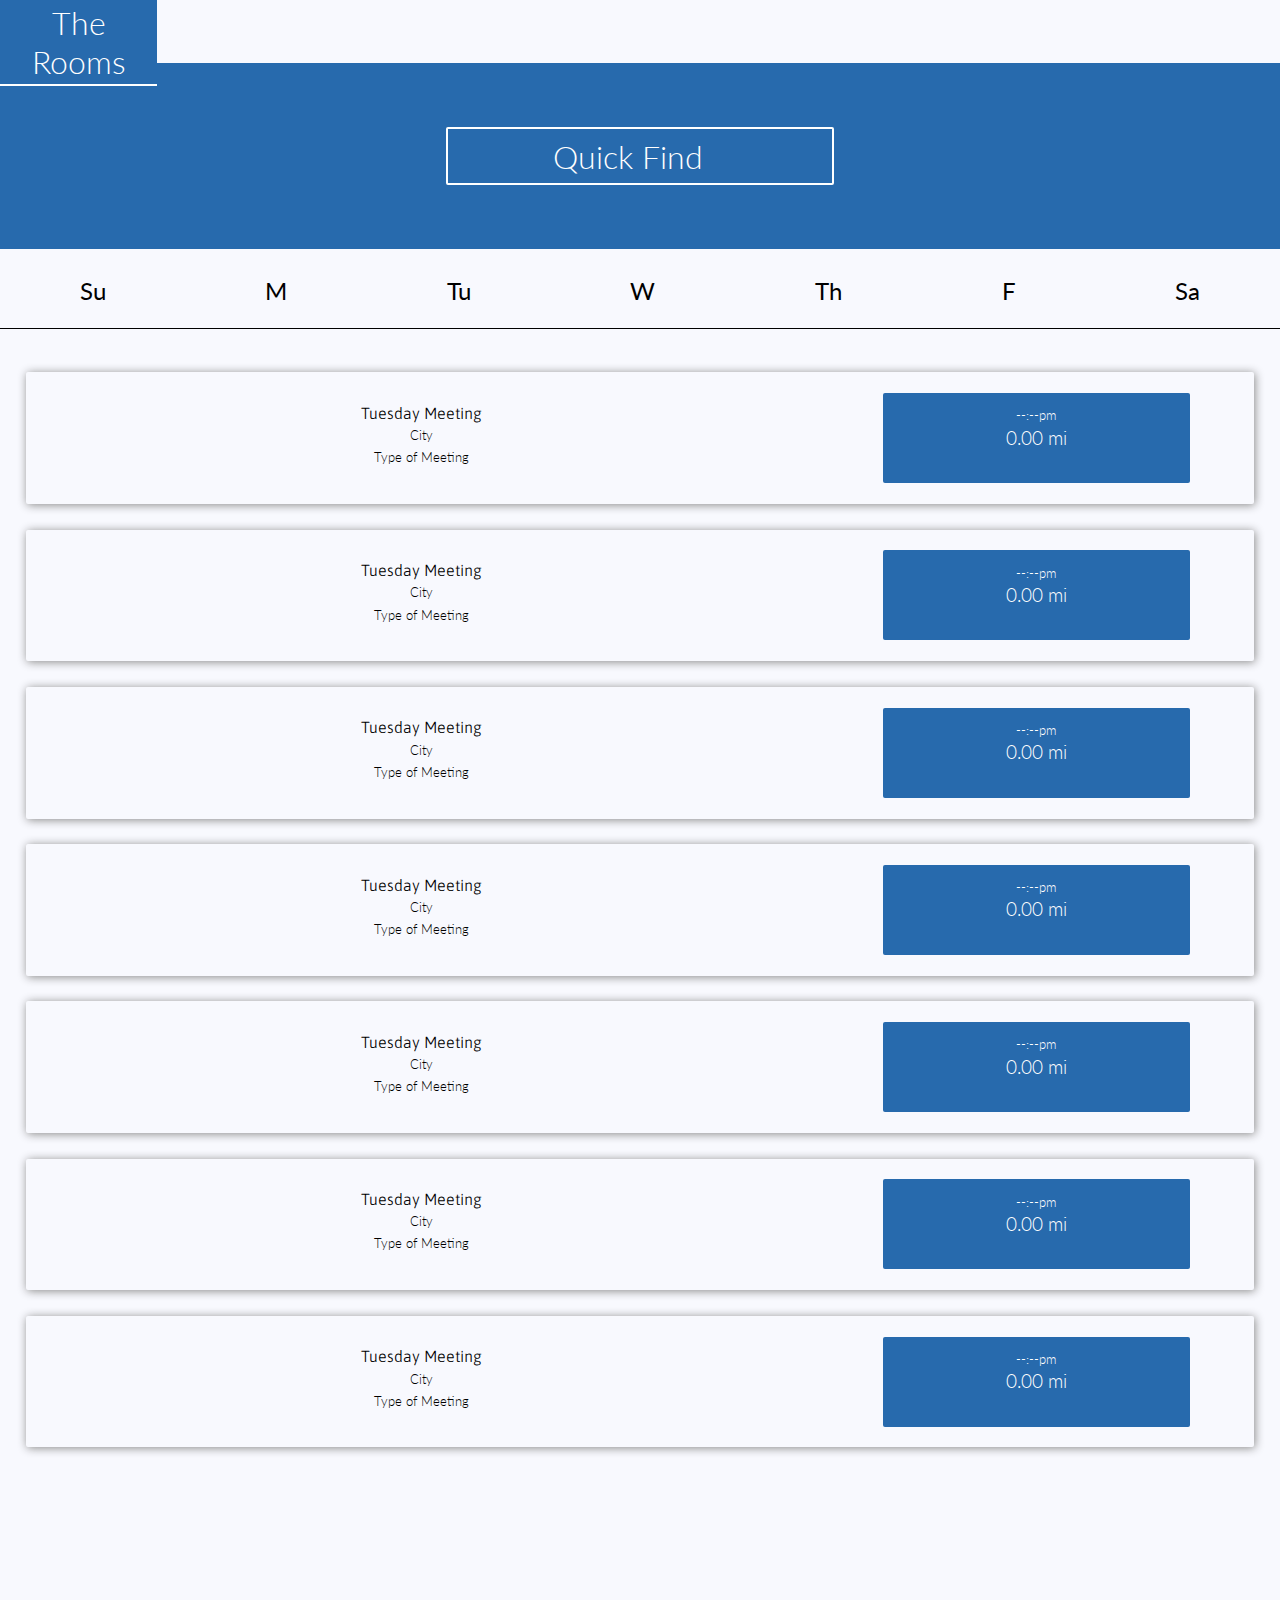
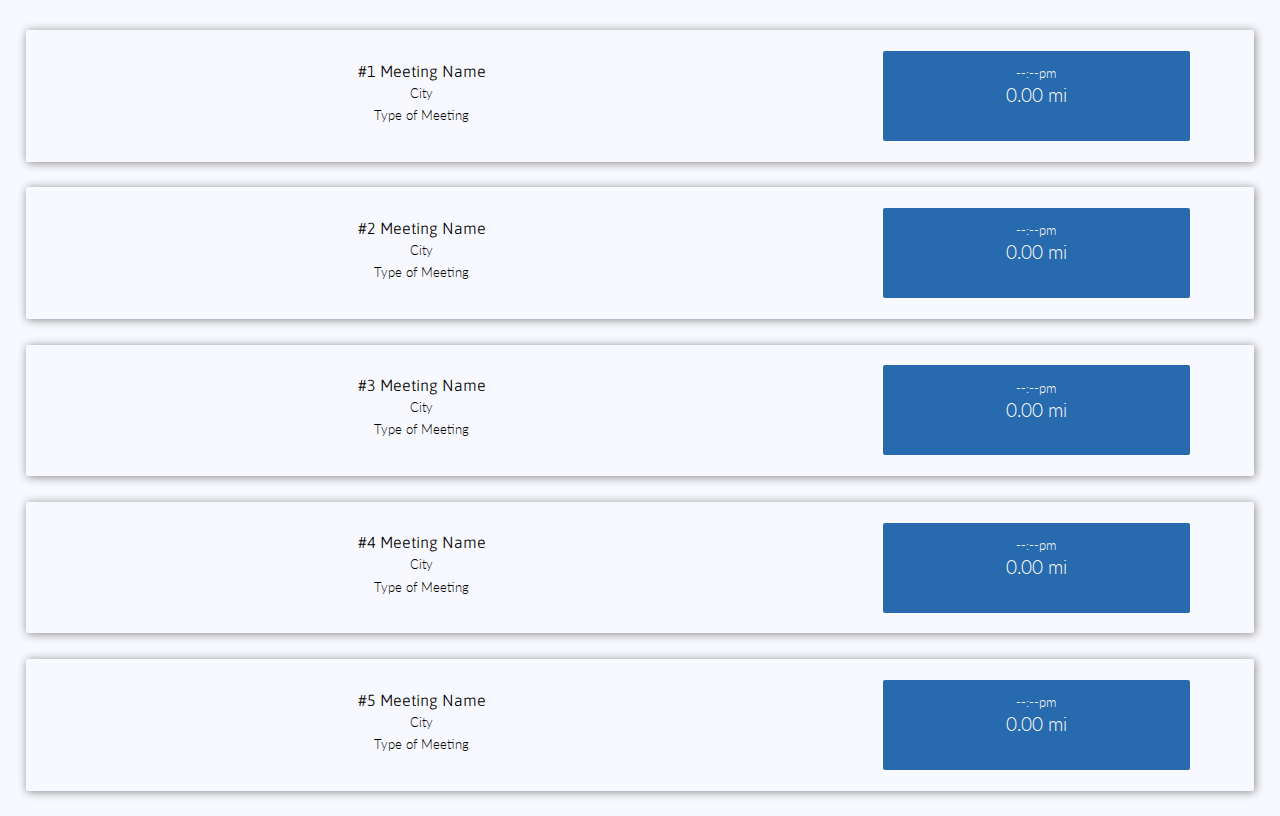
==== src/main/resources/templates/index.html @ 32ba2bc8 "added google maps functionality" ====
<!DOCTYPE html>
<html lang="en" xmlns:th="http://www.thymeleaf.org">
<head>
  <meta charset="utf-8"/>
  <meta name="viewport" content="width=device-width, initial-scale=1.0"/>
  <title>The Rooms</title>
  <link href="https://fonts.googleapis.com/css?family=Lato:100,100i,300,300i,400,400i,700,700i,900,900i" rel="stylesheet"/>
  <link href="https://fonts.googleapis.com/css?family=Asap:400,400i,500,500i,700,700i" rel="stylesheet"/>
  <link href="../static/css/normalize.css" rel="stylesheet" th:href="@{css/normalize.css}"/>
  <link href="../static/css/style.css" rel="stylesheet" th:href="@{css/style.css}" />
</head>
<body>
<section class="stick">
  <section class="header">
    <nav>

      <img class="back" id="back" src="../static/images/back-arrow.png" alt=""  th:src="@{images/back-arrow.png}" />
      <h1>The Rooms</h1>
      <img class="hamburger" src="../static/images/hamburger.png" alt="" th:src="@{images/hamburger.png}"/>
    </nav>
    <div class="quick-btn" id="quick-btn">
      <h1>Quick Find</h1>
      <img src="../static/images/right-arrow.png" alt=""/>
    </div>


  </section>


  <section class="selector" id="selector">
    <div class="day" id="su">
      <h2>Su</h2>
    </div>
    <div class="day" id="m">
      <h2>M</h2>
    </div>
    <div class="day" id="tu">
      <h2>Tu</h2>
    </div>
    <div class="day" id="w">
      <h2>W</h2>
    </div>
    <div class="day" id="th">
      <h2>Th</h2>
    </div>
    <div class="day" id="f">
      <h2>F</h2>
    </div>
    <div class="day" id="sa">
      <h2>Sa</h2>
    </div>
  </section>
</section>

<br/>


<section class="sunday" id="sunday">
  <section th:each="group: ${groupsSunday}" class="meeting">
    <div class="info">
      <a href="meeting.html" th:href="@{'/meeting?id=' + ${group.id}}">
        <p th:text="${group.name}">Tuesday Meeting</p>
        <h5 th:text="${group.city}">City</h5>
        <h5 th:remove="all">Type of Meeting</h5>
        <p th:text="'Type: '+${group.type}"></p></a>
    </div>
    <div class="time-distance">
      <h5 th:text="${group.time}">--:--pm</h5>
      <h3 th:text="${group.miles}+ ' mi'">0.00 mi</h3>
    </div>
  </section>
</section>

<section class="monday" id="monday">
  <section th:each="group: ${groupsMonday}" class="meeting">
    <div class="info">
      <a href="meeting.html" th:href="@{'/meeting?id=' + ${group.id}}">
        <p th:text="${group.name}">Tuesday Meeting</p>
        <h5 th:text="${group.city}">City</h5>
        <h5 th:remove="all">Type of Meeting</h5>
        <p th:text="'Type: '+${group.type}"></p></a>
    </div>
    <div class="time-distance">
      <h5 th:text="${group.time}">--:--pm</h5>
      <h3 th:text="${group.miles}+ ' mi'">0.00 mi</h3>
    </div>
  </section>
</section>

<section class="tuesday" id="tuesday">
  <section th:each="group: ${groupsTuesday}" class="meeting">
    <div class="info">
      <a href="meeting.html" th:href="@{'/meeting?id=' + ${group.id}}">
        <p th:text="${group.name}">Tuesday Meeting</p>
        <h5 th:text="${group.city}">City</h5>
        <h5 th:remove="all">Type of Meeting</h5>
        <p th:text="'Type: '+${group.type}"></p></a>
    </div>
    <div class="time-distance">
      <h5 th:text="${group.time}">--:--pm</h5>
      <h3 th:text="${group.miles}+ ' mi'">0.00 mi</h3>
    </div>
  </section>
</section>

<section class="wednesday" id="wednesday">
    <section th:each="group: ${groupsWednesday}" class="meeting">
      <div class="info">
        <a href="meeting.html" th:href="@{'/meeting?id=' + ${group.id}}">
          <p th:text="${group.name}">Tuesday Meeting</p>
          <h5 th:text="${group.city}">City</h5>
          <h5 th:remove="all">Type of Meeting</h5>
          <p th:text="'Type: '+${group.type}"></p></a>
      </div>
      <div class="time-distance">
        <h5 th:text="${group.time}">--:--pm</h5>
        <h3 th:text="${group.miles}+ ' mi'">0.00 mi</h3>
      </div>
    </section>
  </section>

<section class="thursday" id="thursday">
    <section th:each="group: ${groupsThursday}" class="meeting">
      <div class="info">
        <a href="meeting.html" th:href="@{'/meeting?id=' + ${group.id}}">
          <p th:text="${group.name}">Tuesday Meeting</p>
          <h5 th:text="${group.city}">City</h5>
          <h5 th:remove="all">Type of Meeting</h5>
          <p th:text="'Type: '+${group.type}"></p></a>
      </div>
      <div class="time-distance">
        <h5 th:text="${group.time}">--:--pm</h5>
        <h3 th:text="${group.miles}+ ' mi'">0.00 mi</h3>
      </div>
    </section>
  </section>

<section class="friday" id="friday">
    <section th:each="group: ${groupsFriday}" class="meeting">
      <div class="info">
        <a href="meeting.html" th:href="@{'/meeting?id=' + ${group.id}}">
          <p th:text="${group.name}">Tuesday Meeting</p>
          <h5 th:text="${group.city}">City</h5>
          <h5 th:remove="all">Type of Meeting</h5>
          <p th:text="'Type: '+${group.type}"></p></a>
      </div>
      <div class="time-distance">
        <h5 th:text="${group.time}">--:--pm</h5>
        <h3 th:text="${group.miles}+ ' mi'">0.00 mi</h3>
      </div>
    </section>
  </section>

<section class="saturday" id="saturday">
    <section th:each="group: ${groupsSaturday}" class="meeting">
      <div class="info">
        <a href="meeting.html" th:href="@{'/meeting?id=' + ${group.id}}">
          <p th:text="${group.name}">Tuesday Meeting</p>
          <h5 th:text="${group.city}">City</h5>
          <h5 th:remove="all">Type of Meeting</h5>
          <p th:text="'Type: '+${group.type}"></p></a>
      </div>
      <div class="time-distance">
        <h5 th:text="${group.time}">--:--pm</h5>
        <h3 th:text="${group.miles}+ ' mi'">0.00 mi</h3>
      </div>
    </section>
  </section>

<section class="top-five" id="top-five">
  <div class="quick-info" id="quick-info">
    <h2>'Next five meetings > 10 miles'</h2>
  </div>
  <a href="meeting.html"><section th:remove="all" class="meeting">
    <div class="info">
      <p>#1 Meeting Name</p>
      <h5>City</h5>
      <h5>Type of Meeting</h5>
    </div>
    <div class="time-distance">
      <h5>--:--pm</h5>
      <h3>0.00 mi</h3>
    </div>
  </section></a>
  <a href="meeting.html"><section th:remove="all" class="meeting">
    <div class="info">
      <p>#2 Meeting Name</p>
      <h5>City</h5>
      <h5>Type of Meeting</h5>
    </div>
    <div class="time-distance">
      <h5>--:--pm</h5>
      <h3>0.00 mi</h3>
    </div>
  </section></a>
  <a href="meeting.html"><section th:remove="all" class="meeting">
    <div class="info">
      <p>#3 Meeting Name</p>
      <h5>City</h5>
      <h5>Type of Meeting</h5>
    </div>
    <div class="time-distance">
      <h5>--:--pm</h5>
      <h3>0.00 mi</h3>
    </div>
  </section></a>
  <a href="meeting.html"><section th:remove="all" class="meeting">
    <div class="info">
      <p>#4 Meeting Name</p>
      <h5>City</h5>
      <h5>Type of Meeting</h5>
    </div>
    <div class="time-distance">
      <h5>--:--pm</h5>
      <h3>0.00 mi</h3>
    </div>
  </section></a>
  <a href="meeting.html"><section th:remove="all" class="meeting">
    <div class="info">
      <p>#5 Meeting Name</p>
      <h5>City</h5>
      <h5>Type of Meeting</h5>
    </div>
    <div class="time-distance">
      <h5>--:--pm</h5>
      <h3>0.00 mi</h3>
    </div>
  </section></a>
</section>

<script src="https://ajax.googleapis.com/ajax/libs/jquery/3.1.1/jquery.min.js"></script>
<script src="../static/js/script.js" th:src="@{js/script.js}"></script>
</body>
</html>
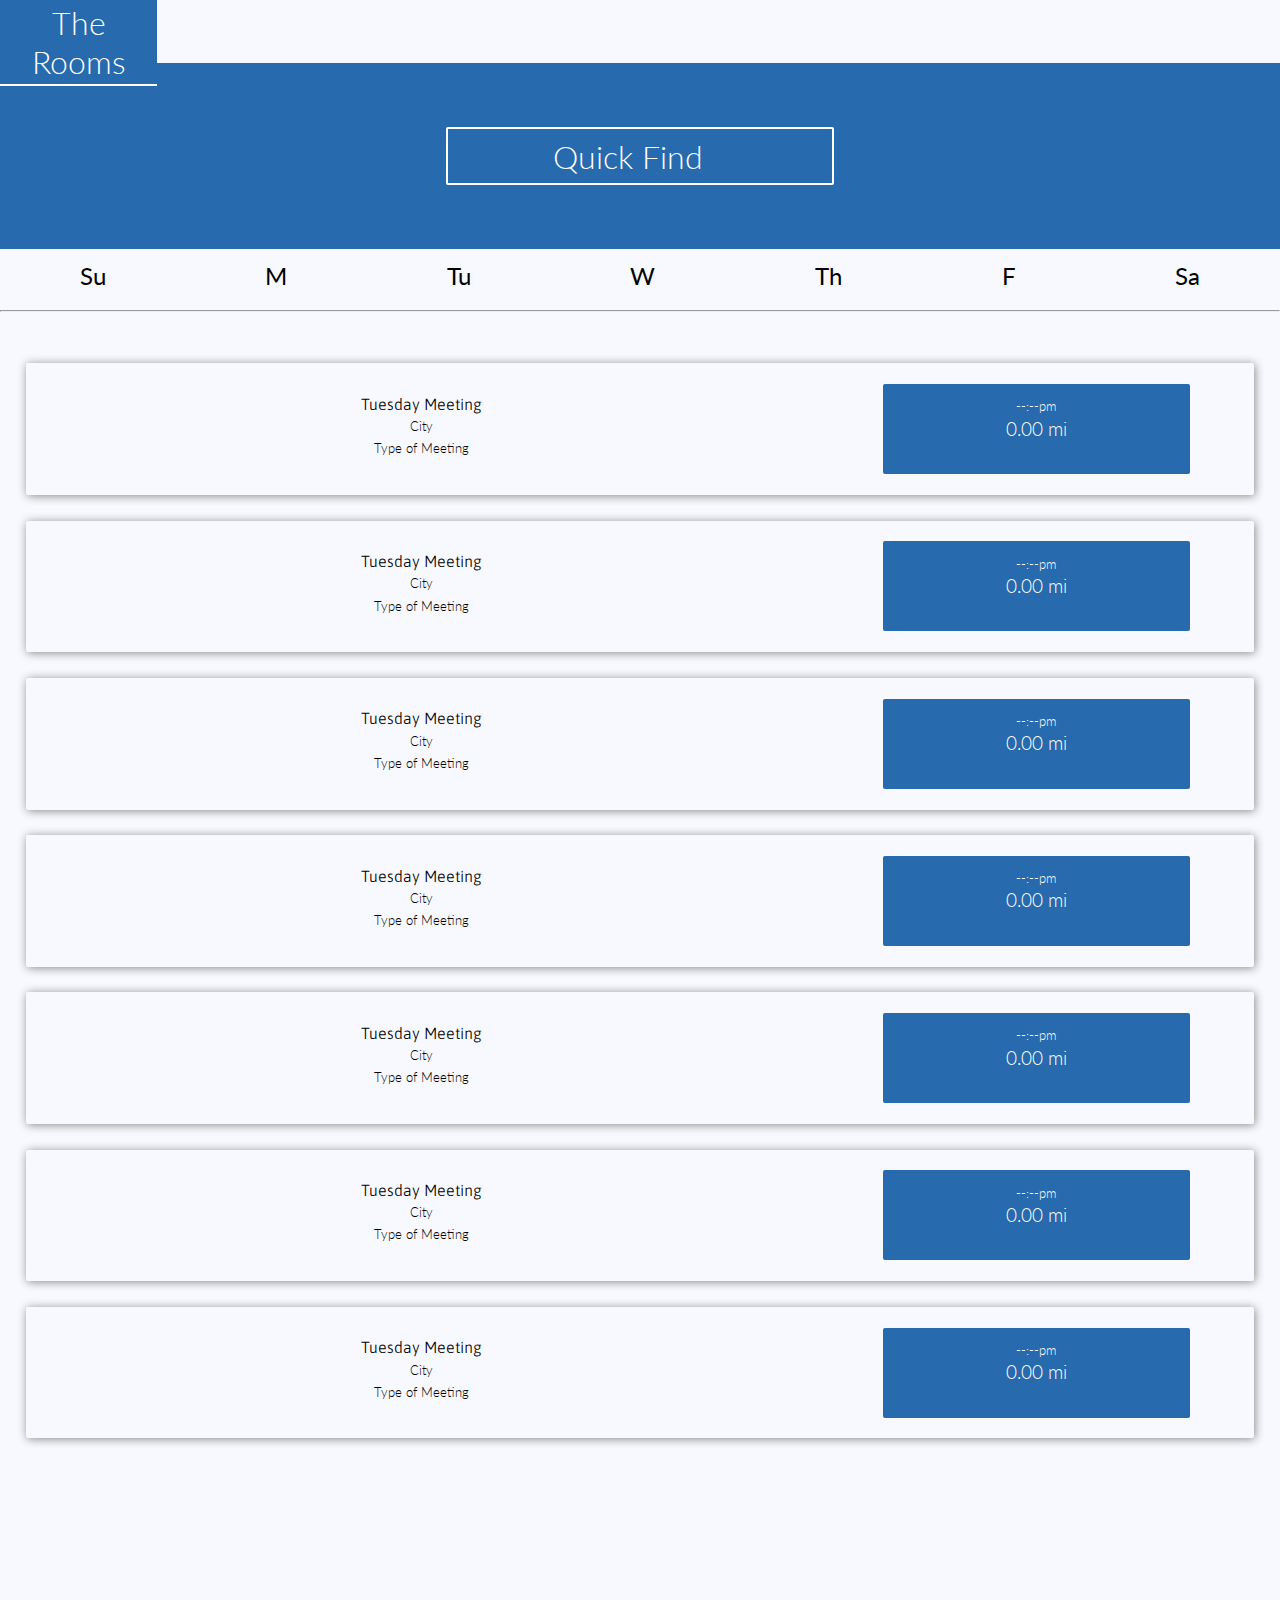
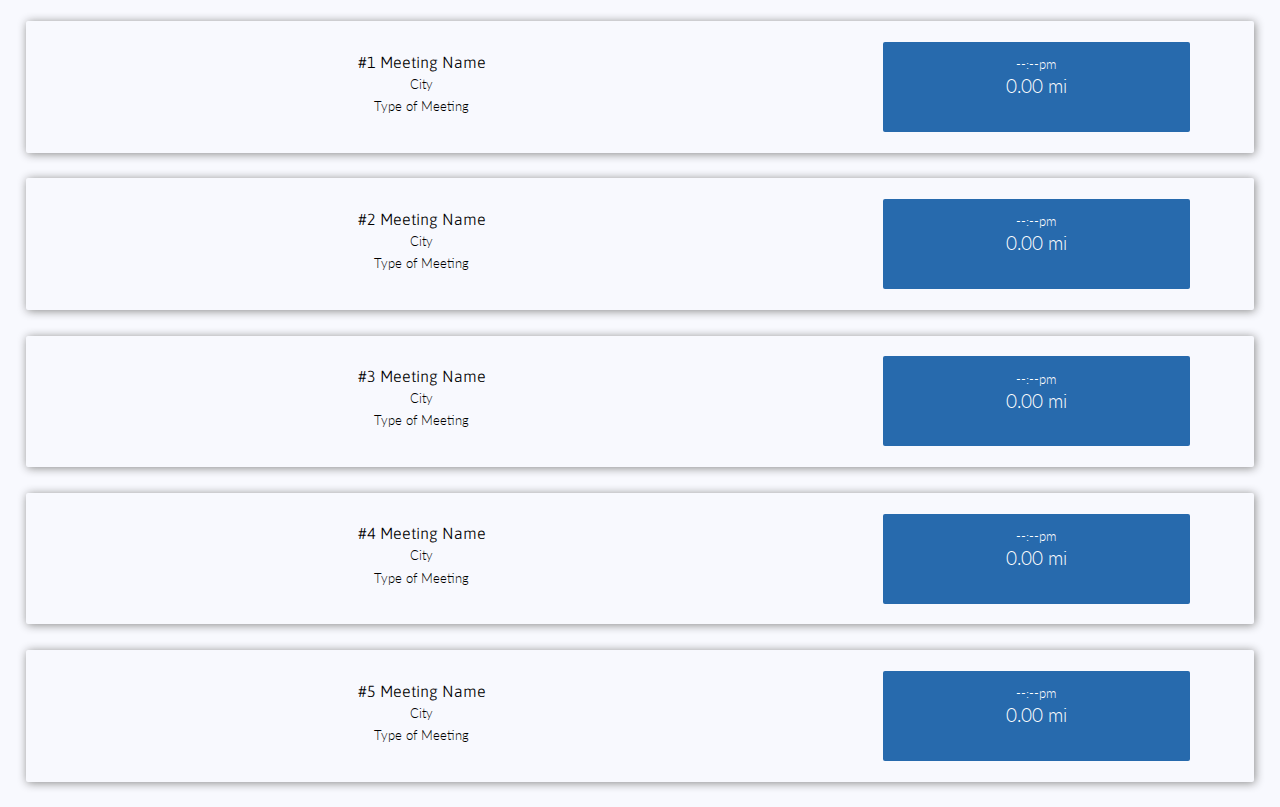
==== commit 81e4ccd2: "added changes" ====
--- a/src/main/resources/templates/index.html
+++ b/src/main/resources/templates/index.html
@@ -50,6 +50,7 @@
       <h2>Sa</h2>
     </div>
   </section>
+  <hr>
 </section>
 
 <br/>
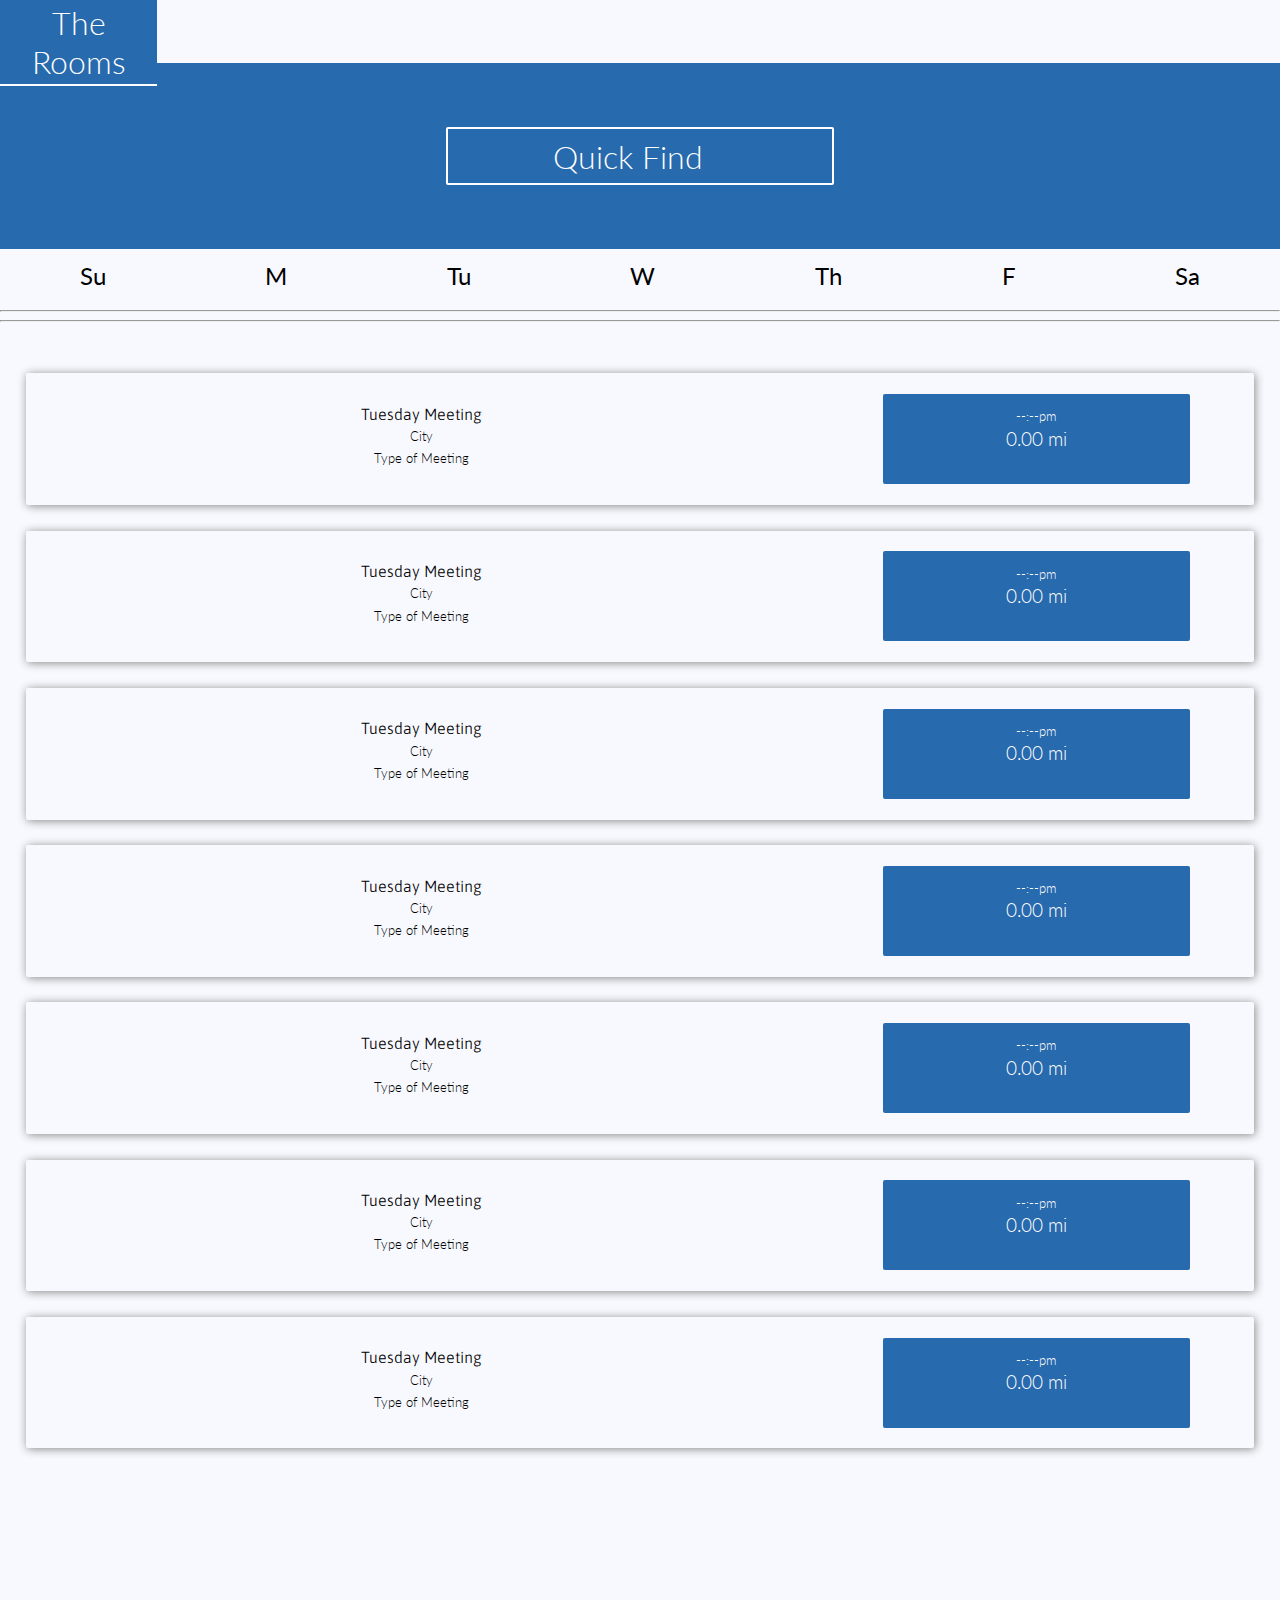
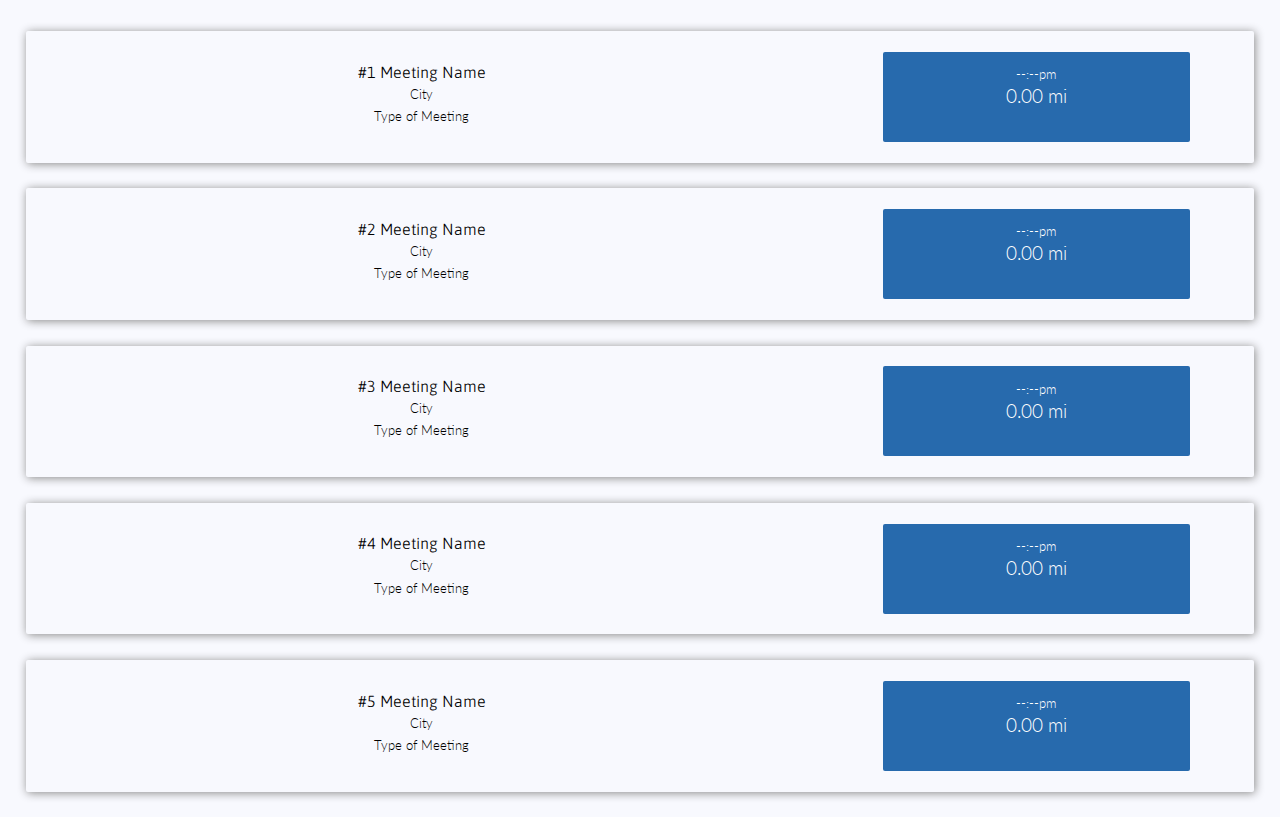
==== commit cf55da52: "added quick find functionality" ====
--- a/src/main/resources/templates/index.html
+++ b/src/main/resources/templates/index.html
@@ -20,7 +20,7 @@
     </nav>
     <div class="quick-btn" id="quick-btn">
       <h1>Quick Find</h1>
-      <img src="../static/images/right-arrow.png" alt=""/>
+      <img src="../static/images/right-arrow.png" th:src="@{images/right-arrow.png}" alt=""/>
     </div>
 
 
@@ -50,9 +50,9 @@
       <h2>Sa</h2>
     </div>
   </section>
-  <hr>
-</section>
-
+  <hr/>
+</section>
+<hr/>
 <br/>
 
 
@@ -170,19 +170,19 @@
 
 <section class="top-five" id="top-five">
   <div class="quick-info" id="quick-info">
-    <h2>'Next five meetings > 10 miles'</h2>
+    <h2>Next five meetings < 10 miles</h2>
   </div>
-  <a href="meeting.html"><section th:remove="all" class="meeting">
-    <div class="info">
-      <p>#1 Meeting Name</p>
-      <h5>City</h5>
-      <h5>Type of Meeting</h5>
-    </div>
-    <div class="time-distance">
-      <h5>--:--pm</h5>
-      <h3>0.00 mi</h3>
-    </div>
-  </section></a>
+  <section th:each="group:${groups}" class="meeting">
+    <div class="info">
+      <a th:href="@{'/meeting?id=' + ${group.id}}"><p th:text="${group.name}">#1 Meeting Name</p>
+      <h5 th:text="${group.city}">City</h5>
+      <h5 th:text="${group.type}">Type of Meeting</h5></a>
+    </div>
+    <div class="time-distance">
+      <h5 th:text="${group.time}">--:--pm</h5>
+      <h3 th:text="${group.miles}">0.00 mi</h3>
+    </div>
+  </section>
   <a href="meeting.html"><section th:remove="all" class="meeting">
     <div class="info">
       <p>#2 Meeting Name</p>
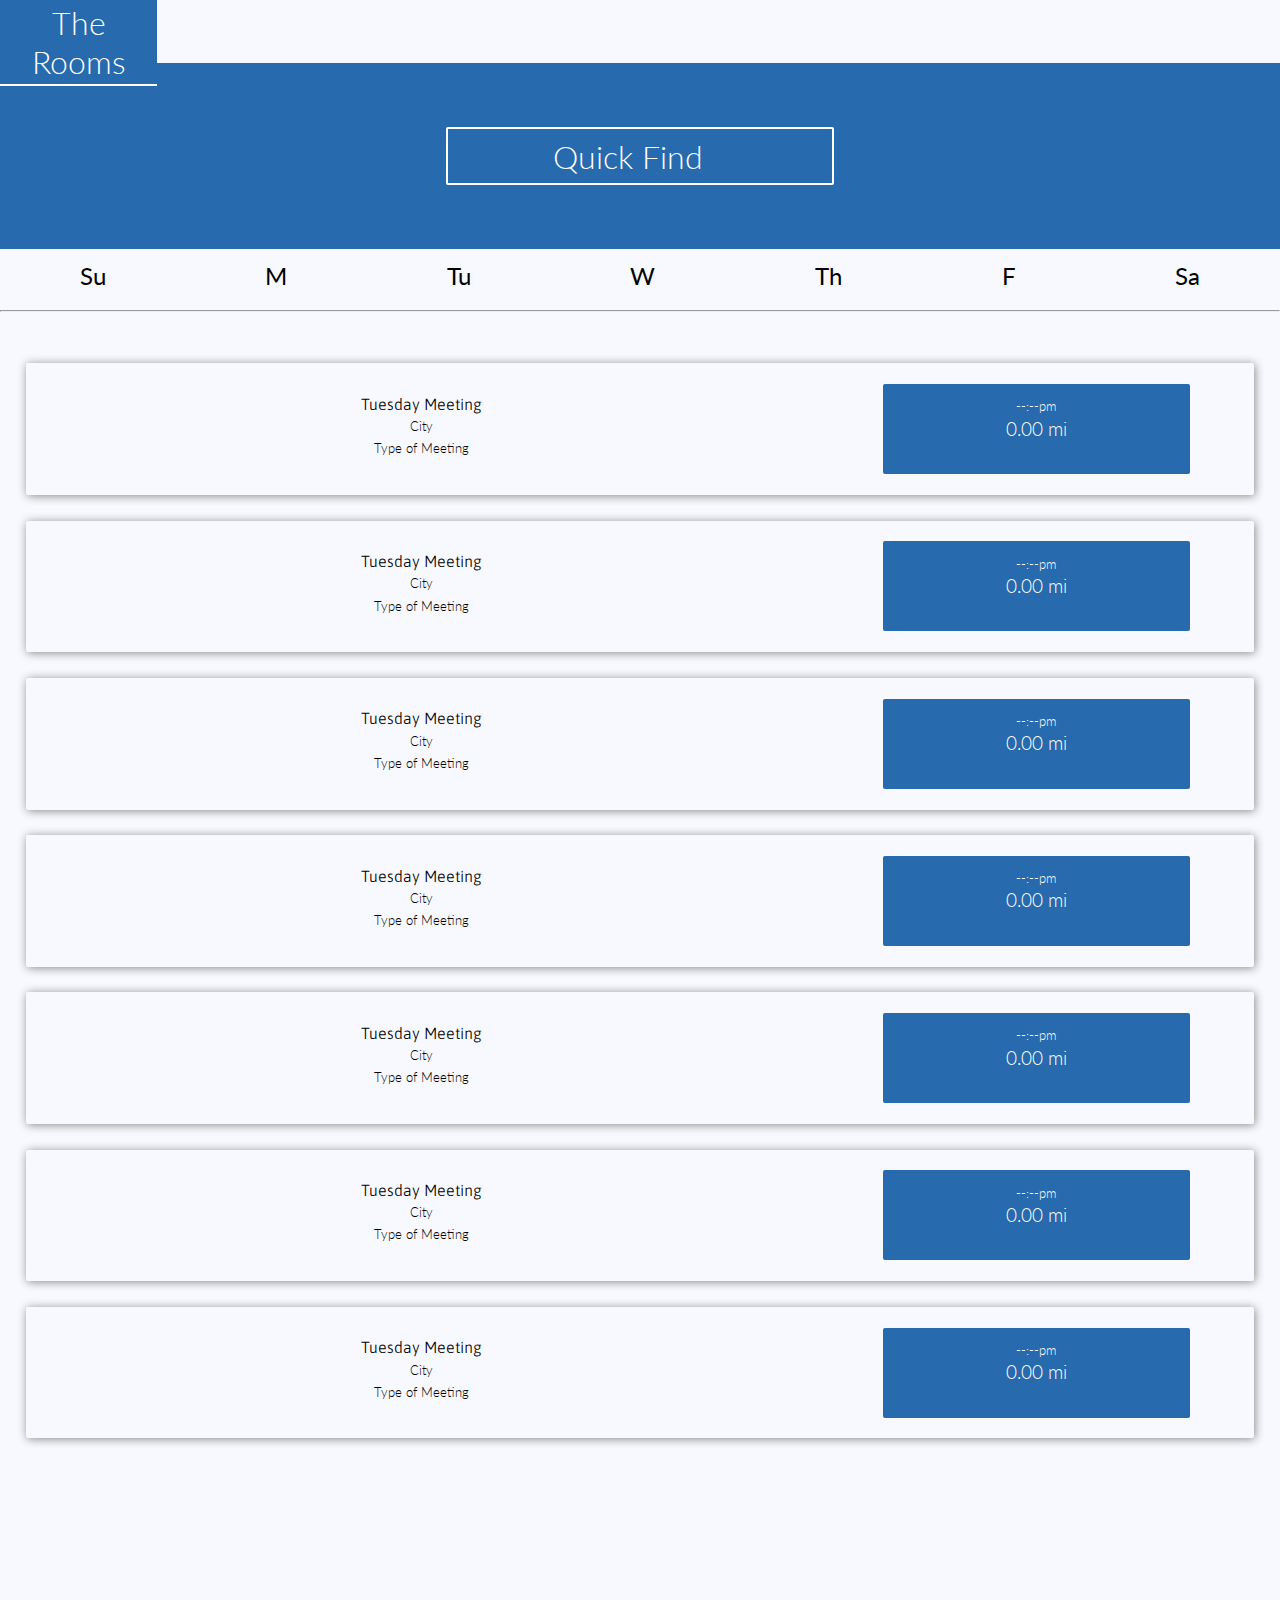
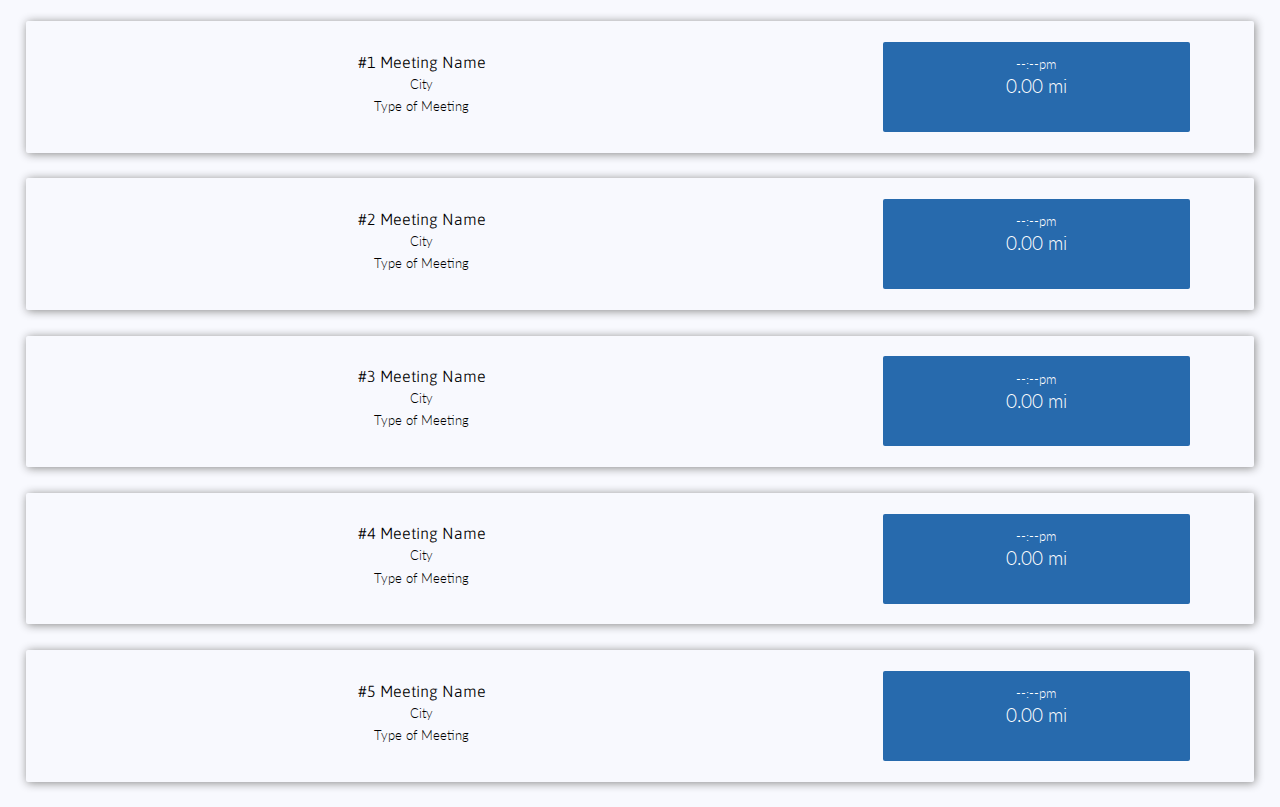
==== commit b8460a18: "fixed quick find button current day" ====
--- a/src/main/resources/templates/index.html
+++ b/src/main/resources/templates/index.html
@@ -52,7 +52,6 @@
   </section>
   <hr/>
 </section>
-<hr/>
 <br/>
 
 
@@ -170,8 +169,9 @@
 
 <section class="top-five" id="top-five">
   <div class="quick-info" id="quick-info">
-    <h2>Next five meetings < 10 miles</h2>
+    <h2>Next five meetings less than 10 miles</h2>
   </div>
+
   <section th:each="group:${groups}" class="meeting">
     <div class="info">
       <a th:href="@{'/meeting?id=' + ${group.id}}"><p th:text="${group.name}">#1 Meeting Name</p>
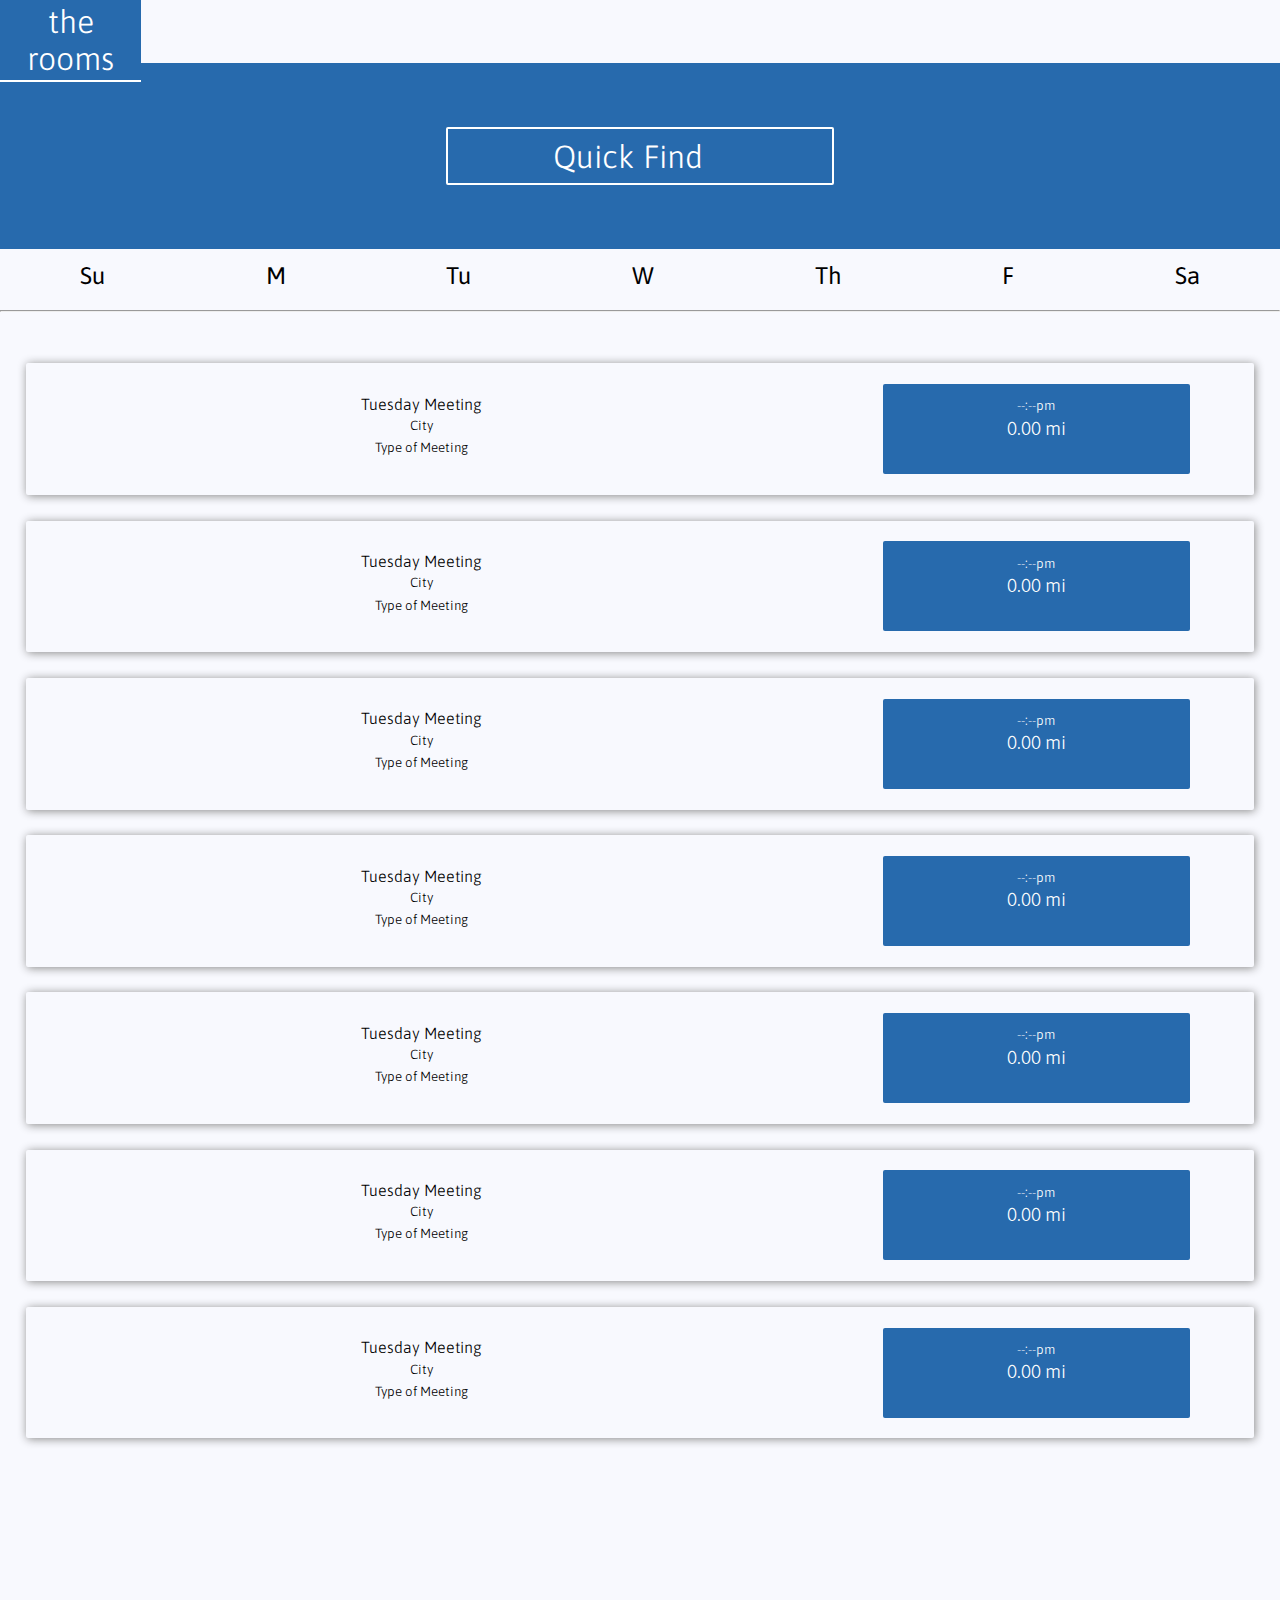
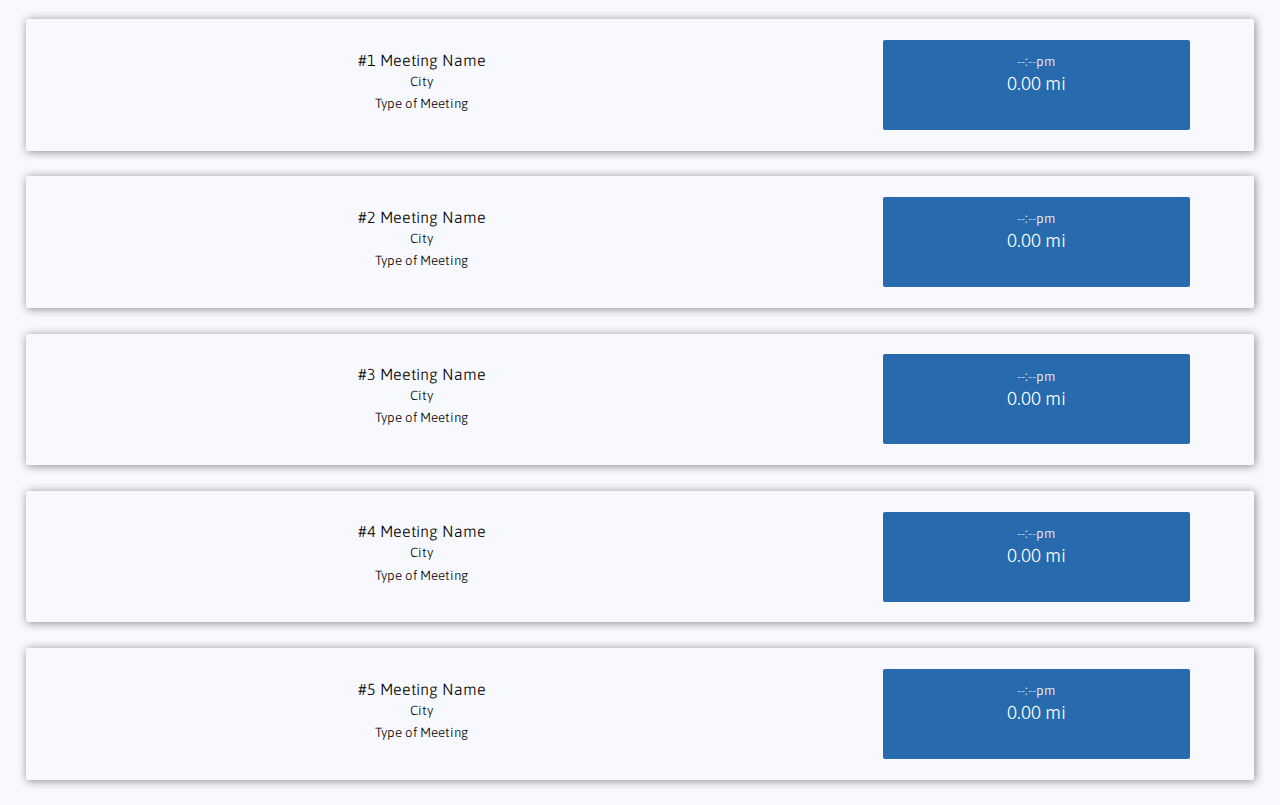
==== commit e4436770: "lower case title" ====
--- a/src/main/resources/templates/index.html
+++ b/src/main/resources/templates/index.html
@@ -13,19 +13,16 @@
 <section class="stick">
   <section class="header">
     <nav>
-
       <img class="back" id="back" src="../static/images/back-arrow.png" alt=""  th:src="@{images/back-arrow.png}" />
-      <h1>The Rooms</h1>
-      <img class="hamburger" src="../static/images/hamburger.png" alt="" th:src="@{images/hamburger.png}"/>
+      <h1>the rooms</h1>
+      <a href="counter.html" th:href="@{/counter}"><img class="hours" src="../static/images/hours.png" alt="" th:src="@{images/hours.png}"/></a>
     </nav>
+
     <div class="quick-btn" id="quick-btn">
       <h1>Quick Find</h1>
       <img src="../static/images/right-arrow.png" th:src="@{images/right-arrow.png}" alt=""/>
     </div>
-
-
-  </section>
-
+  </section>
 
   <section class="selector" id="selector">
     <div class="day" id="su">
@@ -52,6 +49,7 @@
   </section>
   <hr/>
 </section>
+
 <br/>
 
 
@@ -169,7 +167,7 @@
 
 <section class="top-five" id="top-five">
   <div class="quick-info" id="quick-info">
-    <h2>Next five meetings less than 10 miles</h2>
+    <h2>'Next five meetings &lt; 10 miles'</h2>
   </div>
 
   <section th:each="group:${groups}" class="meeting">
@@ -180,7 +178,7 @@
     </div>
     <div class="time-distance">
       <h5 th:text="${group.time}">--:--pm</h5>
-      <h3 th:text="${group.miles}">0.00 mi</h3>
+      <h3 th:text="${group.miles}+ ' mi'">0.00 mi</h3>
     </div>
   </section>
   <a href="meeting.html"><section th:remove="all" class="meeting">
